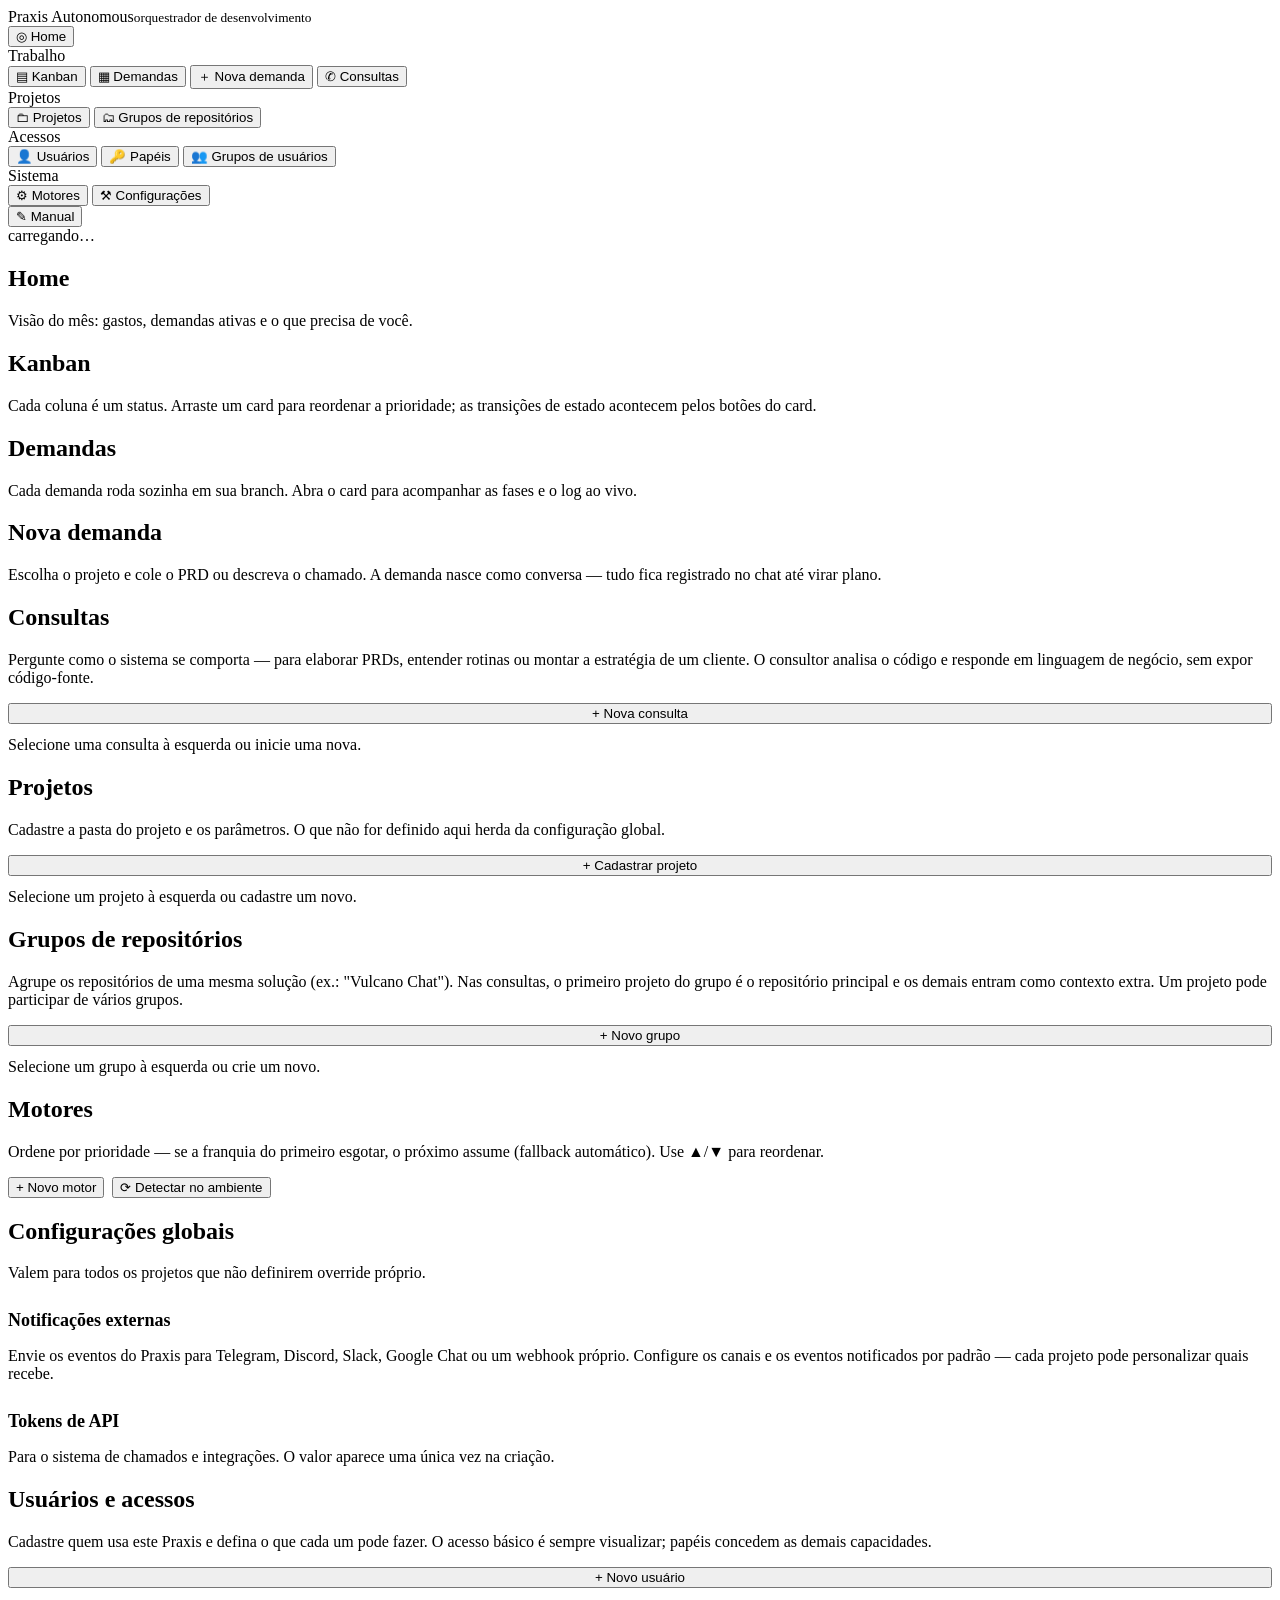
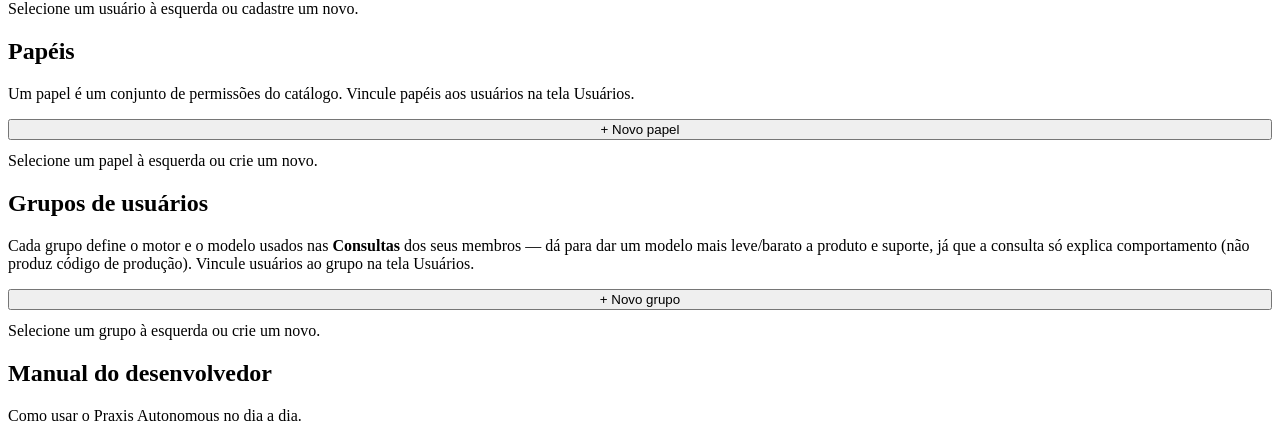
==== web/index.html @ d94afe6e "Notificações via webhooks" ====
<!DOCTYPE html>
<html lang="pt-BR">
<head>
<meta charset="UTF-8">
<meta name="viewport" content="width=device-width, initial-scale=1.0">
<title>Praxis Autonomous</title>
<link rel="stylesheet" href="/app.css">
</head>
<body>
<div class="app">

  <!-- ======================= SIDEBAR ======================= -->
  <nav class="sidebar">
    <div class="logo">Praxis <span>Autonomous</span><small>orquestrador de desenvolvimento</small></div>
    <button class="nav-item" data-view="home"><span class="ico">◎</span> Home</button>

    <!-- Grupos de menu: o app.js esconde o grupo inteiro quando nenhum item
         fica visível para as permissões do usuário. -->
    <div class="nav-group">
      <div class="nav-group-title">Trabalho</div>
      <button class="nav-item" data-view="kanban"><span class="ico">▤</span> Kanban</button>
      <button class="nav-item" data-view="demandas"><span class="ico">▦</span> Demandas</button>
      <button class="nav-item" data-view="nova" data-perm="demandas.criar"><span class="ico">＋</span> Nova demanda</button>
      <button class="nav-item" data-view="consultas" data-perm="consultas.usar"><span class="ico">✆</span> Consultas</button>
    </div>

    <div class="nav-group">
      <div class="nav-group-title">Projetos</div>
      <button class="nav-item" data-view="projetos" data-perm="projetos.gerir"><span class="ico">🗀</span> Projetos</button>
      <button class="nav-item" data-view="grupos" data-perm="projetos.gerir"><span class="ico">🗂</span> Grupos de repositórios</button>
    </div>

    <div class="nav-group">
      <div class="nav-group-title">Acessos</div>
      <button class="nav-item" data-view="usuarios" data-perm="usuarios.gerir"><span class="ico">👤</span> Usuários</button>
      <button class="nav-item" data-view="papeis" data-perm="usuarios.gerir"><span class="ico">🔑</span> Papéis</button>
      <button class="nav-item" data-view="gusuarios" data-perm="usuarios.gerir"><span class="ico">👥</span> Grupos de usuários</button>
    </div>

    <div class="nav-group">
      <div class="nav-group-title">Sistema</div>
      <button class="nav-item" data-view="motores" data-perm="config.gerir"><span class="ico">⚙</span> Motores</button>
      <button class="nav-item" data-view="config" data-perm="config.gerir"><span class="ico">⚒</span> Configurações</button>
    </div>

    <button class="nav-item nav-manual" data-view="manual"><span class="ico">✎</span> Manual</button>
    <div class="nav-user" id="nav-user" hidden></div>
    <div class="nav-foot" id="nav-foot">carregando…</div>
  </nav>

  <main class="main">
    <!-- Banner de erro/aviso global (preenchido pelo JS) -->
    <div class="banner banner-erro" id="banner-erro" hidden></div>

    <!-- ======================= HOME ======================= -->
    <section class="view" id="view-home">
      <h1 class="page">Home</h1>
      <p class="sub">Visão do mês: gastos, demandas ativas e o que precisa de você.</p>
      <div class="tiles" id="home-tiles"></div>
      <div class="two-col" style="margin-top:20px">
        <div class="panel" id="home-grafico"></div>
        <div class="panel" id="home-precisa"></div>
      </div>
      <div class="panel" id="home-projetos" style="margin-top:20px"></div>
      <div class="panel" id="home-atividade" style="margin-top:20px"></div>
    </section>

    <!-- ======================= KANBAN ======================= -->
    <section class="view" id="view-kanban">
      <h1 class="page">Kanban</h1>
      <p class="sub">Cada coluna é um status. Arraste um card para reordenar a prioridade; as transições de estado acontecem pelos botões do card.</p>
      <div class="filtros" id="filtros-kanban"></div>
      <div class="kanban" id="kanban-board"></div>
    </section>

    <!-- ======================= DEMANDAS ======================= -->
    <section class="view" id="view-demandas">
      <h1 class="page">Demandas</h1>
      <p class="sub">Cada demanda roda sozinha em sua branch. Abra o card para acompanhar as fases e o log ao vivo.</p>
      <div class="filtros" id="filtros-demandas"></div>
      <div id="lista-demandas"></div>
    </section>

    <!-- ======================= NOVA DEMANDA (chat) ======================= -->
    <section class="view" id="view-nova">
      <h1 class="page">Nova demanda</h1>
      <p class="sub">Escolha o projeto e cole o PRD ou descreva o chamado. A demanda nasce como conversa — tudo fica registrado no chat até virar plano.</p>
      <div class="panel" style="max-width:760px" id="painel-nova"></div>
    </section>

    <!-- ======================= CONSULTAS ======================= -->
    <section class="view" id="view-consultas">
      <h1 class="page">Consultas</h1>
      <p class="sub">Pergunte como o sistema se comporta — para elaborar PRDs, entender rotinas ou montar a estratégia de um cliente. O consultor analisa o código e responde em linguagem de negócio, sem expor código-fonte.</p>
      <div class="two-col">
        <div>
          <button class="btn" style="width:100%;margin-bottom:12px" id="btn-nova-consulta">+ Nova consulta</button>
          <div id="lista-consultas"></div>
        </div>
        <div class="panel" id="painel-consulta">
          <p class="sub" style="margin:0">Selecione uma consulta à esquerda ou inicie uma nova.</p>
        </div>
      </div>
    </section>

    <!-- ======================= PROJETOS ======================= -->
    <section class="view" id="view-projetos">
      <h1 class="page">Projetos</h1>
      <p class="sub">Cadastre a pasta do projeto e os parâmetros. O que não for definido aqui herda da configuração global.</p>
      <div class="two-col">
        <div>
          <button class="btn" style="width:100%;margin-bottom:12px" id="btn-novo-projeto">+ Cadastrar projeto</button>
          <div id="lista-projetos"></div>
        </div>
        <div class="panel" id="painel-projeto">
          <p class="sub" style="margin:0">Selecione um projeto à esquerda ou cadastre um novo.</p>
        </div>
      </div>
    </section>

    <!-- ======================= GRUPOS DE REPOSITÓRIOS ======================= -->
    <section class="view" id="view-grupos">
      <h1 class="page">Grupos de repositórios</h1>
      <p class="sub">Agrupe os repositórios de uma mesma solução (ex.: "Vulcano Chat"). Nas consultas, o primeiro projeto do grupo é o repositório principal e os demais entram como contexto extra. Um projeto pode participar de vários grupos.</p>
      <div class="two-col">
        <div>
          <button class="btn" style="width:100%;margin-bottom:12px" id="btn-novo-grupo">+ Novo grupo</button>
          <div id="lista-grupos"></div>
        </div>
        <div class="panel" id="painel-grupo">
          <p class="sub" style="margin:0">Selecione um grupo à esquerda ou crie um novo.</p>
        </div>
      </div>
    </section>

    <!-- ======================= MOTORES ======================= -->
    <section class="view" id="view-motores">
      <h1 class="page">Motores</h1>
      <p class="sub">Ordene por prioridade — se a franquia do primeiro esgotar, o próximo assume (fallback automático). Use ▲/▼ para reordenar.</p>
      <div style="max-width:820px">
        <div style="display:flex;gap:8px;margin-bottom:12px;flex-wrap:wrap">
          <button class="btn" id="btn-novo-motor">+ Novo motor</button>
          <button class="btn ghost" id="btn-detectar-motores">⟳ Detectar no ambiente</button>
        </div>
        <div class="panel" id="painel-deteccao" style="margin-bottom:14px" hidden></div>
        <div id="lista-motores"></div>
        <div class="panel" id="painel-motor" style="margin-top:18px" hidden></div>
      </div>
    </section>

    <!-- ======================= CONFIG ======================= -->
    <section class="view" id="view-config">
      <h1 class="page">Configurações globais</h1>
      <p class="sub">Valem para todos os projetos que não definirem override próprio.</p>
      <div class="panel" style="max-width:680px" id="painel-config"></div>
      <h2 class="page" style="font-size:18px;margin-top:28px">Notificações externas</h2>
      <p class="sub">Envie os eventos do Praxis para Telegram, Discord, Slack, Google Chat ou um webhook próprio. Configure os canais e os eventos notificados por padrão — cada projeto pode personalizar quais recebe.</p>
      <div class="panel" style="max-width:680px" id="painel-notificacoes"></div>
      <h2 class="page" style="font-size:18px;margin-top:28px">Tokens de API</h2>
      <p class="sub">Para o sistema de chamados e integrações. O valor aparece uma única vez na criação.</p>
      <div class="panel" style="max-width:680px" id="painel-tokens"></div>
    </section>

    <!-- ======================= USUÁRIOS ======================= -->
    <section class="view" id="view-usuarios">
      <h1 class="page">Usuários e acessos</h1>
      <p class="sub">Cadastre quem usa este Praxis e defina o que cada um pode fazer. O acesso básico é sempre visualizar; papéis concedem as demais capacidades.</p>
      <div class="two-col">
        <div>
          <button class="btn" style="width:100%;margin-bottom:12px" id="btn-novo-usuario">+ Novo usuário</button>
          <div id="lista-usuarios"></div>
        </div>
        <div class="panel" id="painel-usuario">
          <p class="sub" style="margin:0">Selecione um usuário à esquerda ou cadastre um novo.</p>
        </div>
      </div>
    </section>

    <!-- ======================= PAPÉIS ======================= -->
    <section class="view" id="view-papeis">
      <h1 class="page">Papéis</h1>
      <p class="sub">Um papel é um conjunto de permissões do catálogo. Vincule papéis aos usuários na tela Usuários.</p>
      <div class="two-col">
        <div>
          <button class="btn" style="width:100%;margin-bottom:12px" id="btn-novo-papel">+ Novo papel</button>
          <div id="lista-papeis"></div>
        </div>
        <div class="panel" id="painel-papel">
          <p class="sub" style="margin:0">Selecione um papel à esquerda ou crie um novo.</p>
        </div>
      </div>
    </section>

    <!-- ======================= GRUPOS DE USUÁRIOS ======================= -->
    <section class="view" id="view-gusuarios">
      <h1 class="page">Grupos de usuários</h1>
      <p class="sub">Cada grupo define o motor e o modelo usados nas <b>Consultas</b> dos seus membros — dá para dar um modelo mais leve/barato a produto e suporte, já que a consulta só explica comportamento (não produz código de produção). Vincule usuários ao grupo na tela Usuários.</p>
      <div class="two-col">
        <div>
          <button class="btn" style="width:100%;margin-bottom:12px" id="btn-novo-gusuario">+ Novo grupo</button>
          <div id="lista-gusuarios"></div>
        </div>
        <div class="panel" id="painel-gusuario">
          <p class="sub" style="margin:0">Selecione um grupo à esquerda ou crie um novo.</p>
        </div>
      </div>
    </section>

    <!-- ======================= MANUAL ======================= -->
    <section class="view" id="view-manual">
      <h1 class="page">Manual do desenvolvedor</h1>
      <p class="sub">Como usar o Praxis Autonomous no dia a dia.</p>
      <div class="manual-wrap">
        <nav class="manual-nav" id="manual-nav"></nav>
        <div class="manual" id="manual-corpo"></div>
      </div>
    </section>
  </main>
</div>

<!-- ======================= PORTÃO DE AUTENTICAÇÃO ======================= -->
<!-- Overlay que cobre a app enquanto não há sessão. Preenchido pelo app.js
     (login ou criação do primeiro admin). -->
<div class="auth-overlay" id="auth-overlay" hidden>
  <div class="auth-card" id="auth-card"></div>
</div>

<script type="module" src="/js/app.js"></script>
</body>
</html>
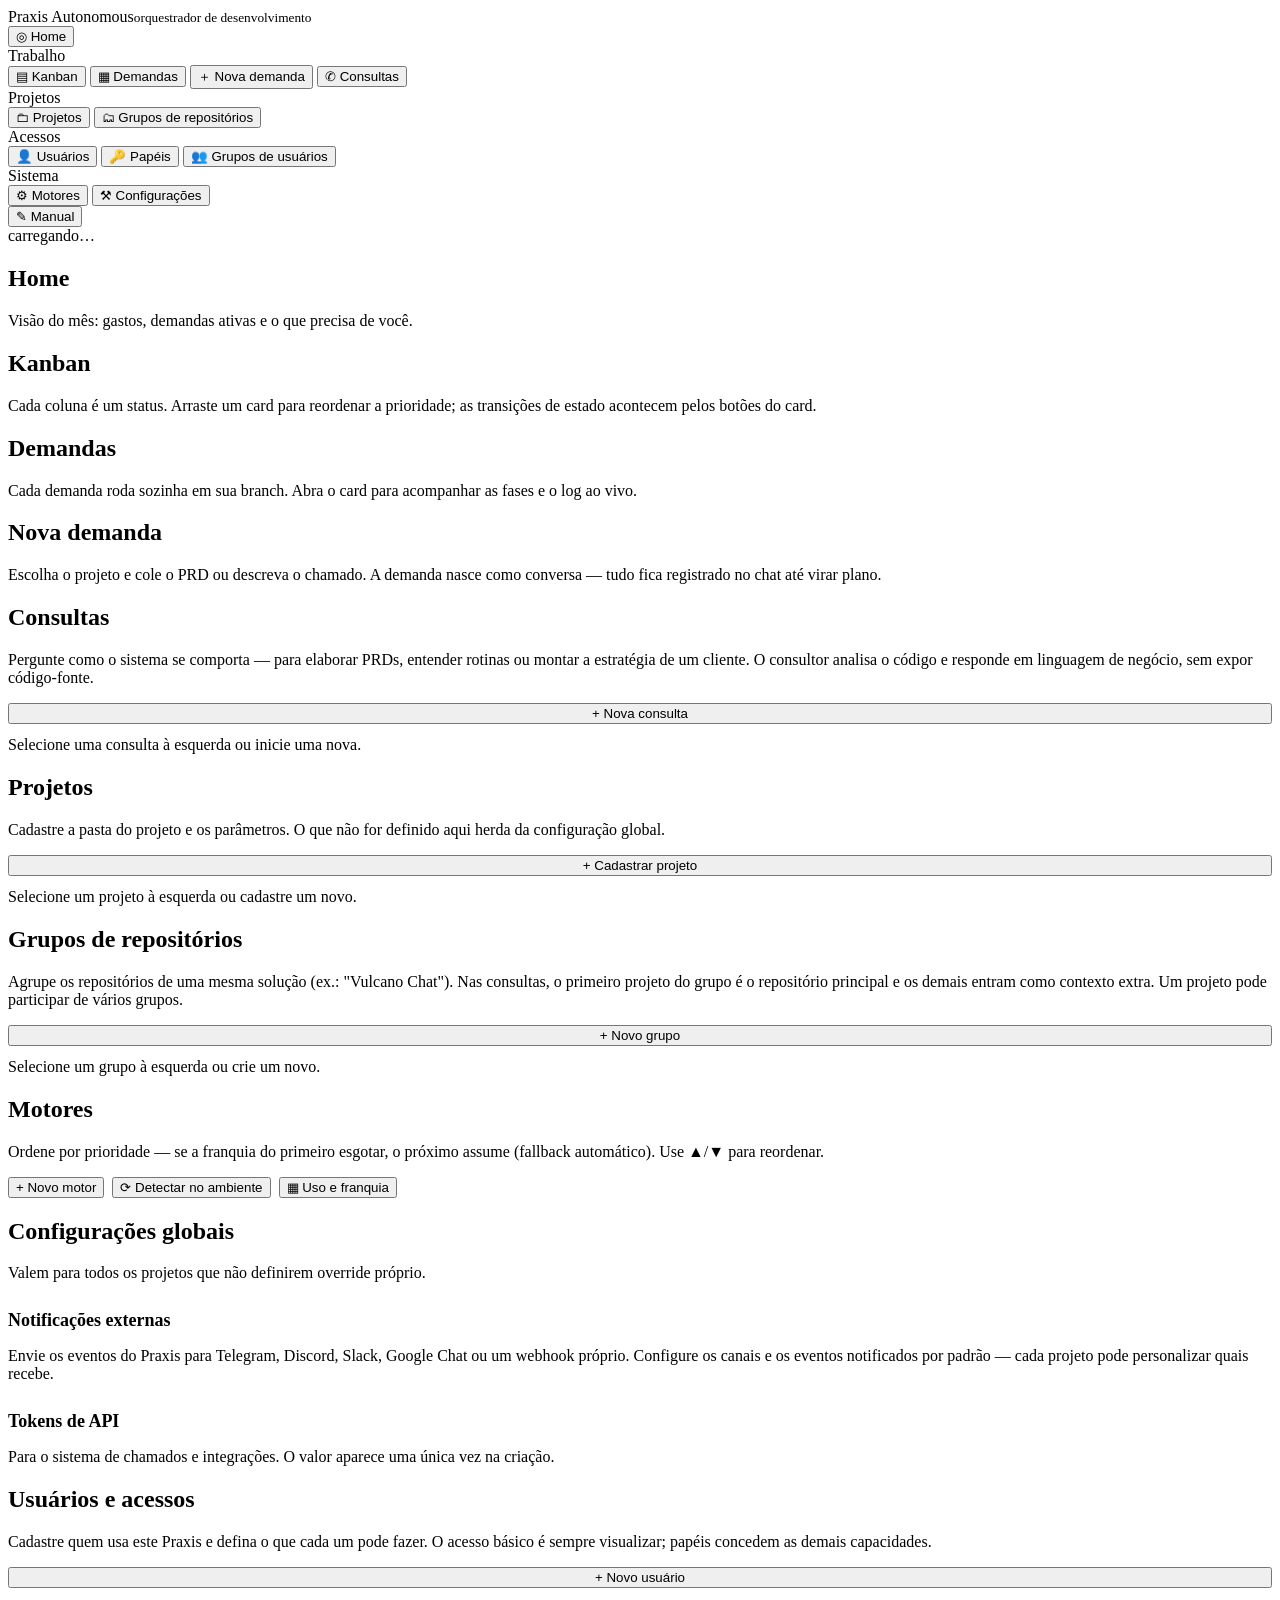
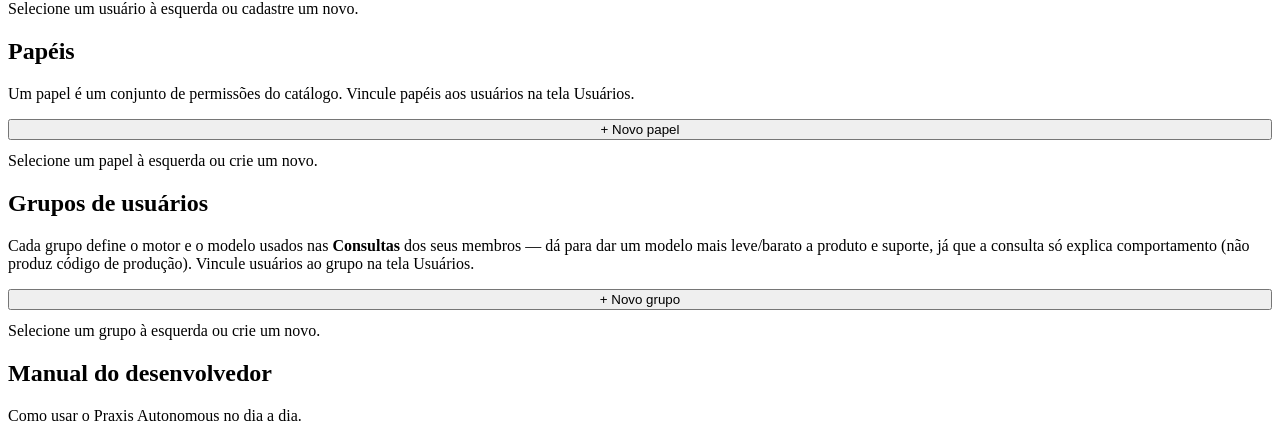
==== commit b4321b4b: "login no perfil" ====
--- a/web/index.html
+++ b/web/index.html
@@ -141,7 +141,9 @@
         <div style="display:flex;gap:8px;margin-bottom:12px;flex-wrap:wrap">
           <button class="btn" id="btn-novo-motor">+ Novo motor</button>
           <button class="btn ghost" id="btn-detectar-motores">⟳ Detectar no ambiente</button>
-        </div>
+          <button class="btn ghost" id="btn-uso-motores">▦ Uso e franquia</button>
+        </div>
+        <div class="panel" id="painel-uso" style="margin-bottom:14px" hidden></div>
         <div class="panel" id="painel-deteccao" style="margin-bottom:14px" hidden></div>
         <div id="lista-motores"></div>
         <div class="panel" id="painel-motor" style="margin-top:18px" hidden></div>
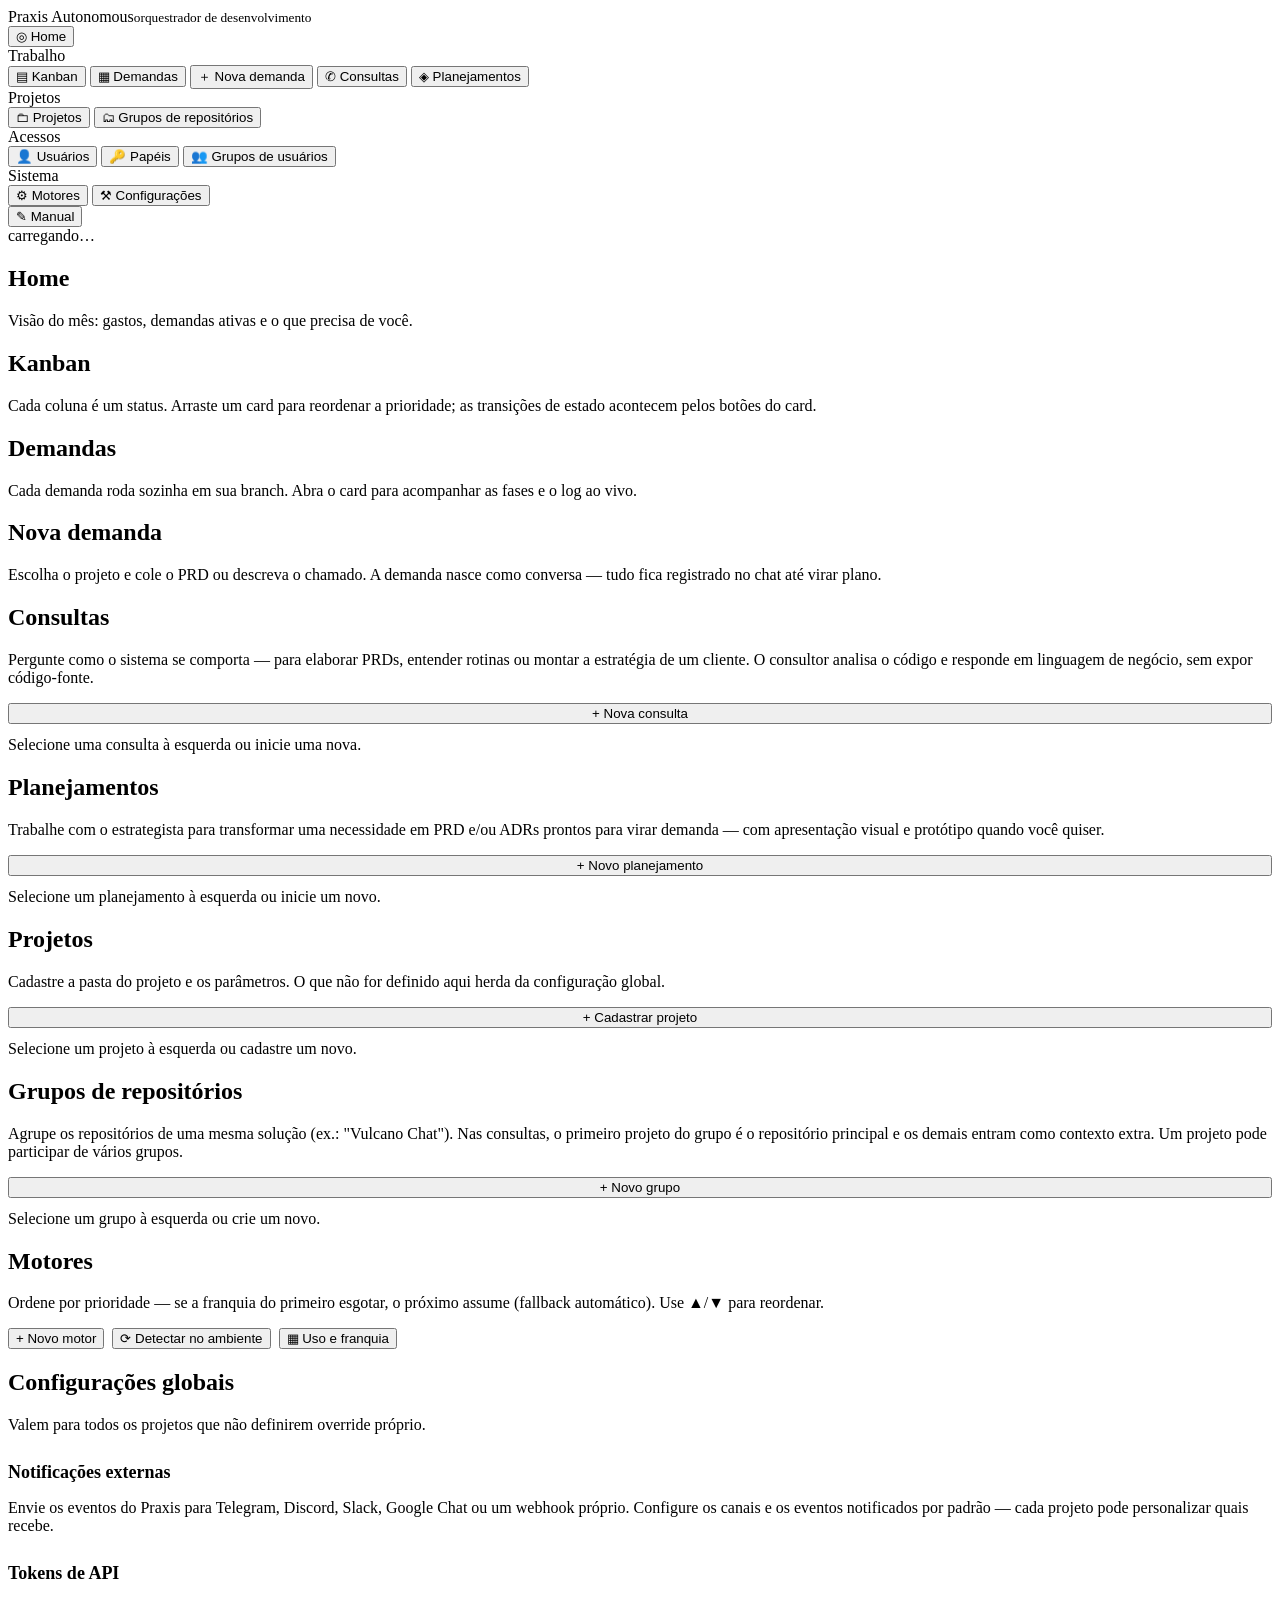
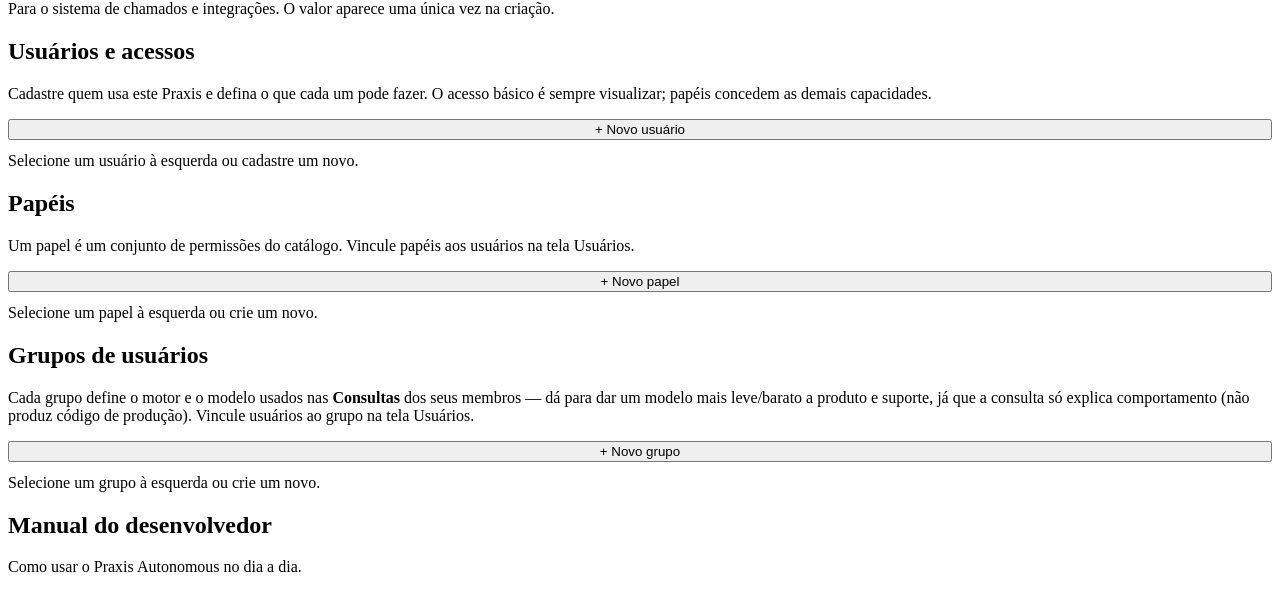
==== commit 23766395: "WIP PLanejador" ====
--- a/web/index.html
+++ b/web/index.html
@@ -22,6 +22,7 @@
       <button class="nav-item" data-view="demandas"><span class="ico">▦</span> Demandas</button>
       <button class="nav-item" data-view="nova" data-perm="demandas.criar"><span class="ico">＋</span> Nova demanda</button>
       <button class="nav-item" data-view="consultas" data-perm="consultas.usar"><span class="ico">✆</span> Consultas</button>
+      <button class="nav-item" data-view="planejamentos" data-perm="planejamentos.usar"><span class="ico">◈</span> Planejamentos</button>
     </div>
 
     <div class="nav-group">
@@ -99,6 +100,21 @@
         </div>
         <div class="panel" id="painel-consulta">
           <p class="sub" style="margin:0">Selecione uma consulta à esquerda ou inicie uma nova.</p>
+        </div>
+      </div>
+    </section>
+
+    <!-- ======================= PLANEJAMENTOS ======================= -->
+    <section class="view" id="view-planejamentos">
+      <h1 class="page">Planejamentos</h1>
+      <p class="sub">Trabalhe com o estrategista para transformar uma necessidade em PRD e/ou ADRs prontos para virar demanda — com apresentação visual e protótipo quando você quiser.</p>
+      <div class="two-col">
+        <div>
+          <button class="btn" style="width:100%;margin-bottom:12px" id="btn-novo-planejamento">+ Novo planejamento</button>
+          <div id="lista-planejamentos"></div>
+        </div>
+        <div class="panel" id="painel-planejamento">
+          <p class="sub" style="margin:0">Selecione um planejamento à esquerda ou inicie um novo.</p>
         </div>
       </div>
     </section>
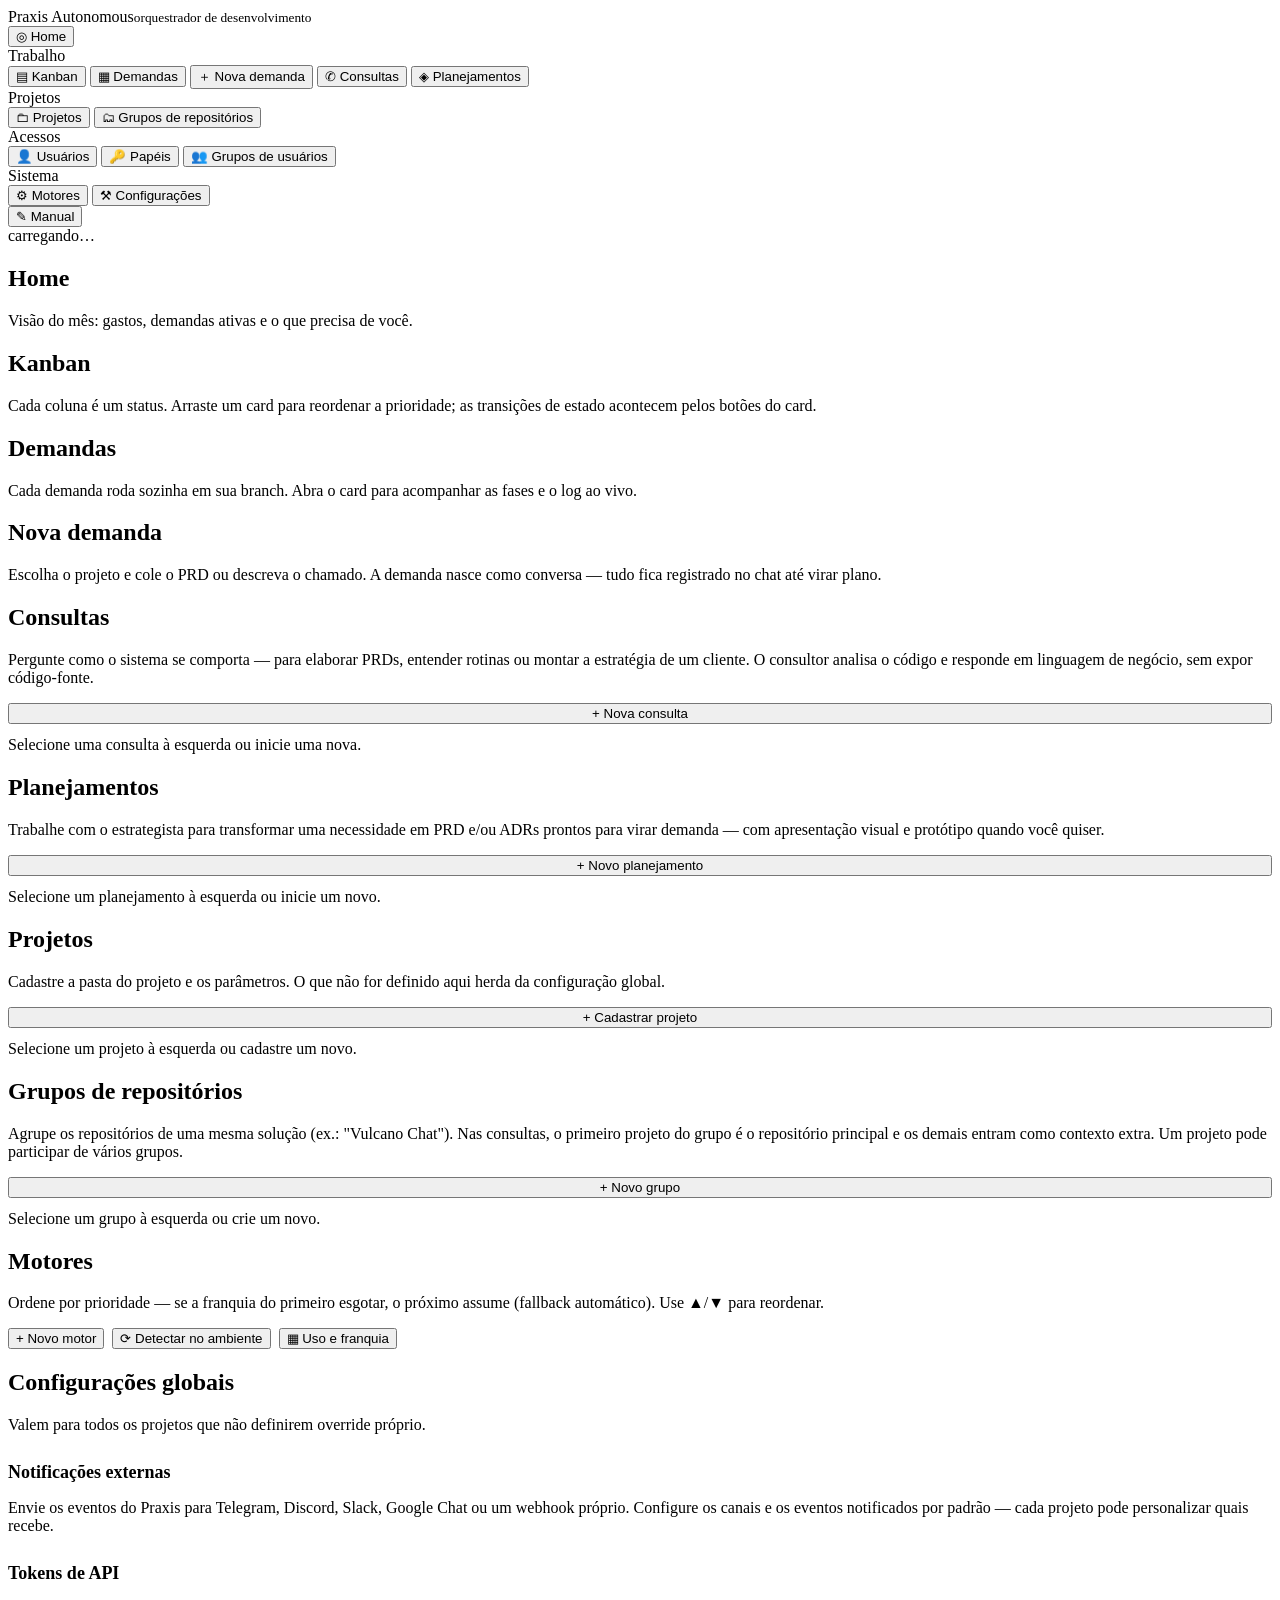
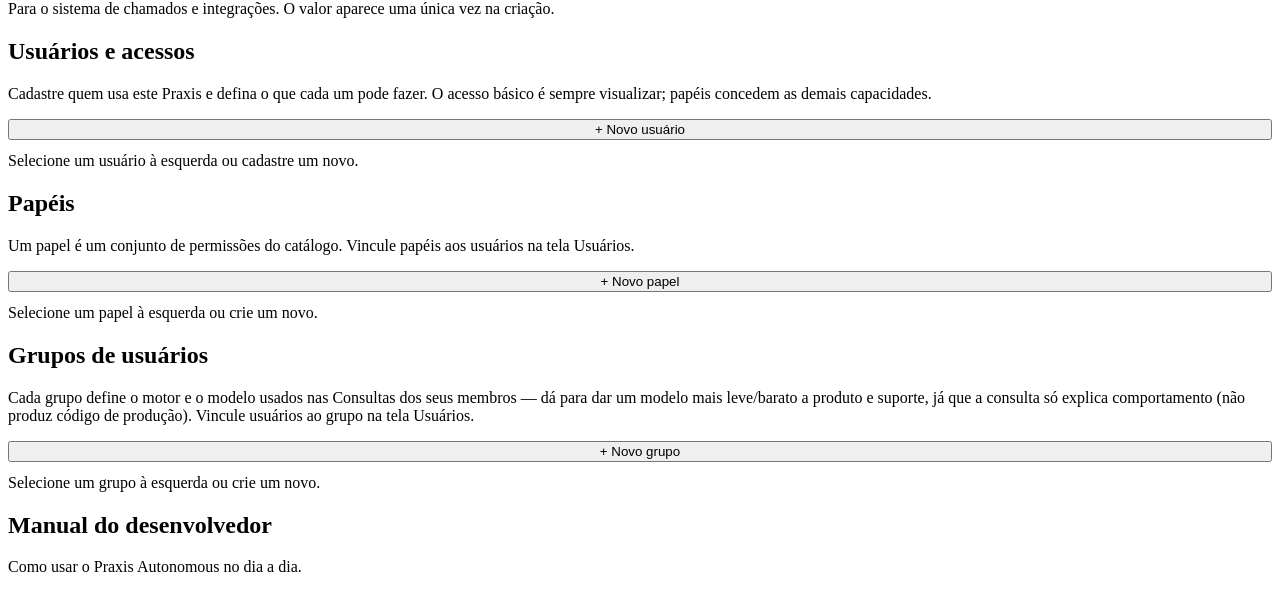
==== commit 5d067b99: "i18n suport" ====
--- a/web/index.html
+++ b/web/index.html
@@ -10,43 +10,45 @@
 <div class="app">
 
   <!-- ======================= SIDEBAR ======================= -->
+  <!-- Textos com data-i18n são traduzidos no boot (i18n.aplicarTraducoes); o
+       conteúdo pt-BR abaixo é o fallback até o catálogo carregar. -->
   <nav class="sidebar">
-    <div class="logo">Praxis <span>Autonomous</span><small>orquestrador de desenvolvimento</small></div>
-    <button class="nav-item" data-view="home"><span class="ico">◎</span> Home</button>
+    <div class="logo">Praxis <span>Autonomous</span><small data-i18n="app.tagline">orquestrador de desenvolvimento</small></div>
+    <button class="nav-item" data-view="home"><span class="ico">◎</span> <span data-i18n="nav.home">Home</span></button>
 
     <!-- Grupos de menu: o app.js esconde o grupo inteiro quando nenhum item
          fica visível para as permissões do usuário. -->
     <div class="nav-group">
-      <div class="nav-group-title">Trabalho</div>
-      <button class="nav-item" data-view="kanban"><span class="ico">▤</span> Kanban</button>
-      <button class="nav-item" data-view="demandas"><span class="ico">▦</span> Demandas</button>
-      <button class="nav-item" data-view="nova" data-perm="demandas.criar"><span class="ico">＋</span> Nova demanda</button>
-      <button class="nav-item" data-view="consultas" data-perm="consultas.usar"><span class="ico">✆</span> Consultas</button>
-      <button class="nav-item" data-view="planejamentos" data-perm="planejamentos.usar"><span class="ico">◈</span> Planejamentos</button>
-    </div>
-
-    <div class="nav-group">
-      <div class="nav-group-title">Projetos</div>
-      <button class="nav-item" data-view="projetos" data-perm="projetos.gerir"><span class="ico">🗀</span> Projetos</button>
-      <button class="nav-item" data-view="grupos" data-perm="projetos.gerir"><span class="ico">🗂</span> Grupos de repositórios</button>
-    </div>
-
-    <div class="nav-group">
-      <div class="nav-group-title">Acessos</div>
-      <button class="nav-item" data-view="usuarios" data-perm="usuarios.gerir"><span class="ico">👤</span> Usuários</button>
-      <button class="nav-item" data-view="papeis" data-perm="usuarios.gerir"><span class="ico">🔑</span> Papéis</button>
-      <button class="nav-item" data-view="gusuarios" data-perm="usuarios.gerir"><span class="ico">👥</span> Grupos de usuários</button>
-    </div>
-
-    <div class="nav-group">
-      <div class="nav-group-title">Sistema</div>
-      <button class="nav-item" data-view="motores" data-perm="config.gerir"><span class="ico">⚙</span> Motores</button>
-      <button class="nav-item" data-view="config" data-perm="config.gerir"><span class="ico">⚒</span> Configurações</button>
-    </div>
-
-    <button class="nav-item nav-manual" data-view="manual"><span class="ico">✎</span> Manual</button>
+      <div class="nav-group-title" data-i18n="nav.grupo_trabalho">Trabalho</div>
+      <button class="nav-item" data-view="kanban"><span class="ico">▤</span> <span data-i18n="nav.kanban">Kanban</span></button>
+      <button class="nav-item" data-view="demandas"><span class="ico">▦</span> <span data-i18n="nav.demandas">Demandas</span></button>
+      <button class="nav-item" data-view="nova" data-perm="demandas.criar"><span class="ico">＋</span> <span data-i18n="nav.nova">Nova demanda</span></button>
+      <button class="nav-item" data-view="consultas" data-perm="consultas.usar"><span class="ico">✆</span> <span data-i18n="nav.consultas">Consultas</span></button>
+      <button class="nav-item" data-view="planejamentos" data-perm="planejamentos.usar"><span class="ico">◈</span> <span data-i18n="nav.planejamentos">Planejamentos</span></button>
+    </div>
+
+    <div class="nav-group">
+      <div class="nav-group-title" data-i18n="nav.grupo_projetos">Projetos</div>
+      <button class="nav-item" data-view="projetos" data-perm="projetos.gerir"><span class="ico">🗀</span> <span data-i18n="nav.projetos">Projetos</span></button>
+      <button class="nav-item" data-view="grupos" data-perm="projetos.gerir"><span class="ico">🗂</span> <span data-i18n="nav.grupos">Grupos de repositórios</span></button>
+    </div>
+
+    <div class="nav-group">
+      <div class="nav-group-title" data-i18n="nav.grupo_acessos">Acessos</div>
+      <button class="nav-item" data-view="usuarios" data-perm="usuarios.gerir"><span class="ico">👤</span> <span data-i18n="nav.usuarios">Usuários</span></button>
+      <button class="nav-item" data-view="papeis" data-perm="usuarios.gerir"><span class="ico">🔑</span> <span data-i18n="nav.papeis">Papéis</span></button>
+      <button class="nav-item" data-view="gusuarios" data-perm="usuarios.gerir"><span class="ico">👥</span> <span data-i18n="nav.gusuarios">Grupos de usuários</span></button>
+    </div>
+
+    <div class="nav-group">
+      <div class="nav-group-title" data-i18n="nav.grupo_sistema">Sistema</div>
+      <button class="nav-item" data-view="motores" data-perm="config.gerir"><span class="ico">⚙</span> <span data-i18n="nav.motores">Motores</span></button>
+      <button class="nav-item" data-view="config" data-perm="config.gerir"><span class="ico">⚒</span> <span data-i18n="nav.config">Configurações</span></button>
+    </div>
+
+    <button class="nav-item nav-manual" data-view="manual"><span class="ico">✎</span> <span data-i18n="nav.manual">Manual</span></button>
     <div class="nav-user" id="nav-user" hidden></div>
-    <div class="nav-foot" id="nav-foot">carregando…</div>
+    <div class="nav-foot" id="nav-foot" data-i18n="app.carregando">carregando…</div>
   </nav>
 
   <main class="main">
@@ -55,8 +57,8 @@
 
     <!-- ======================= HOME ======================= -->
     <section class="view" id="view-home">
-      <h1 class="page">Home</h1>
-      <p class="sub">Visão do mês: gastos, demandas ativas e o que precisa de você.</p>
+      <h1 class="page" data-i18n="view.home.titulo">Home</h1>
+      <p class="sub" data-i18n="view.home.sub">Visão do mês: gastos, demandas ativas e o que precisa de você.</p>
       <div class="tiles" id="home-tiles"></div>
       <div class="two-col" style="margin-top:20px">
         <div class="panel" id="home-grafico"></div>
@@ -68,96 +70,96 @@
 
     <!-- ======================= KANBAN ======================= -->
     <section class="view" id="view-kanban">
-      <h1 class="page">Kanban</h1>
-      <p class="sub">Cada coluna é um status. Arraste um card para reordenar a prioridade; as transições de estado acontecem pelos botões do card.</p>
+      <h1 class="page" data-i18n="view.kanban.titulo">Kanban</h1>
+      <p class="sub" data-i18n="view.kanban.sub">Cada coluna é um status. Arraste um card para reordenar a prioridade; as transições de estado acontecem pelos botões do card.</p>
       <div class="filtros" id="filtros-kanban"></div>
       <div class="kanban" id="kanban-board"></div>
     </section>
 
     <!-- ======================= DEMANDAS ======================= -->
     <section class="view" id="view-demandas">
-      <h1 class="page">Demandas</h1>
-      <p class="sub">Cada demanda roda sozinha em sua branch. Abra o card para acompanhar as fases e o log ao vivo.</p>
+      <h1 class="page" data-i18n="view.demandas.titulo">Demandas</h1>
+      <p class="sub" data-i18n="view.demandas.sub">Cada demanda roda sozinha em sua branch. Abra o card para acompanhar as fases e o log ao vivo.</p>
       <div class="filtros" id="filtros-demandas"></div>
       <div id="lista-demandas"></div>
     </section>
 
     <!-- ======================= NOVA DEMANDA (chat) ======================= -->
     <section class="view" id="view-nova">
-      <h1 class="page">Nova demanda</h1>
-      <p class="sub">Escolha o projeto e cole o PRD ou descreva o chamado. A demanda nasce como conversa — tudo fica registrado no chat até virar plano.</p>
+      <h1 class="page" data-i18n="view.nova.titulo">Nova demanda</h1>
+      <p class="sub" data-i18n="view.nova.sub">Escolha o projeto e cole o PRD ou descreva o chamado. A demanda nasce como conversa — tudo fica registrado no chat até virar plano.</p>
       <div class="panel" style="max-width:760px" id="painel-nova"></div>
     </section>
 
     <!-- ======================= CONSULTAS ======================= -->
     <section class="view" id="view-consultas">
-      <h1 class="page">Consultas</h1>
-      <p class="sub">Pergunte como o sistema se comporta — para elaborar PRDs, entender rotinas ou montar a estratégia de um cliente. O consultor analisa o código e responde em linguagem de negócio, sem expor código-fonte.</p>
-      <div class="two-col">
-        <div>
-          <button class="btn" style="width:100%;margin-bottom:12px" id="btn-nova-consulta">+ Nova consulta</button>
+      <h1 class="page" data-i18n="view.consultas.titulo">Consultas</h1>
+      <p class="sub" data-i18n="view.consultas.sub">Pergunte como o sistema se comporta — para elaborar PRDs, entender rotinas ou montar a estratégia de um cliente. O consultor analisa o código e responde em linguagem de negócio, sem expor código-fonte.</p>
+      <div class="two-col">
+        <div>
+          <button class="btn" style="width:100%;margin-bottom:12px" id="btn-nova-consulta" data-i18n="view.consultas.nova">+ Nova consulta</button>
           <div id="lista-consultas"></div>
         </div>
         <div class="panel" id="painel-consulta">
-          <p class="sub" style="margin:0">Selecione uma consulta à esquerda ou inicie uma nova.</p>
+          <p class="sub" style="margin:0" data-i18n="view.consultas.selecione">Selecione uma consulta à esquerda ou inicie uma nova.</p>
         </div>
       </div>
     </section>
 
     <!-- ======================= PLANEJAMENTOS ======================= -->
     <section class="view" id="view-planejamentos">
-      <h1 class="page">Planejamentos</h1>
-      <p class="sub">Trabalhe com o estrategista para transformar uma necessidade em PRD e/ou ADRs prontos para virar demanda — com apresentação visual e protótipo quando você quiser.</p>
-      <div class="two-col">
-        <div>
-          <button class="btn" style="width:100%;margin-bottom:12px" id="btn-novo-planejamento">+ Novo planejamento</button>
+      <h1 class="page" data-i18n="view.planejamentos.titulo">Planejamentos</h1>
+      <p class="sub" data-i18n="view.planejamentos.sub">Trabalhe com o estrategista para transformar uma necessidade em PRD e/ou ADRs prontos para virar demanda — com apresentação visual e protótipo quando você quiser.</p>
+      <div class="two-col">
+        <div>
+          <button class="btn" style="width:100%;margin-bottom:12px" id="btn-novo-planejamento" data-i18n="view.planejamentos.novo">+ Novo planejamento</button>
           <div id="lista-planejamentos"></div>
         </div>
         <div class="panel" id="painel-planejamento">
-          <p class="sub" style="margin:0">Selecione um planejamento à esquerda ou inicie um novo.</p>
+          <p class="sub" style="margin:0" data-i18n="view.planejamentos.selecione">Selecione um planejamento à esquerda ou inicie um novo.</p>
         </div>
       </div>
     </section>
 
     <!-- ======================= PROJETOS ======================= -->
     <section class="view" id="view-projetos">
-      <h1 class="page">Projetos</h1>
-      <p class="sub">Cadastre a pasta do projeto e os parâmetros. O que não for definido aqui herda da configuração global.</p>
-      <div class="two-col">
-        <div>
-          <button class="btn" style="width:100%;margin-bottom:12px" id="btn-novo-projeto">+ Cadastrar projeto</button>
+      <h1 class="page" data-i18n="view.projetos.titulo">Projetos</h1>
+      <p class="sub" data-i18n="view.projetos.sub">Cadastre a pasta do projeto e os parâmetros. O que não for definido aqui herda da configuração global.</p>
+      <div class="two-col">
+        <div>
+          <button class="btn" style="width:100%;margin-bottom:12px" id="btn-novo-projeto" data-i18n="view.projetos.novo">+ Cadastrar projeto</button>
           <div id="lista-projetos"></div>
         </div>
         <div class="panel" id="painel-projeto">
-          <p class="sub" style="margin:0">Selecione um projeto à esquerda ou cadastre um novo.</p>
+          <p class="sub" style="margin:0" data-i18n="view.projetos.selecione">Selecione um projeto à esquerda ou cadastre um novo.</p>
         </div>
       </div>
     </section>
 
     <!-- ======================= GRUPOS DE REPOSITÓRIOS ======================= -->
     <section class="view" id="view-grupos">
-      <h1 class="page">Grupos de repositórios</h1>
-      <p class="sub">Agrupe os repositórios de uma mesma solução (ex.: "Vulcano Chat"). Nas consultas, o primeiro projeto do grupo é o repositório principal e os demais entram como contexto extra. Um projeto pode participar de vários grupos.</p>
-      <div class="two-col">
-        <div>
-          <button class="btn" style="width:100%;margin-bottom:12px" id="btn-novo-grupo">+ Novo grupo</button>
+      <h1 class="page" data-i18n="view.grupos.titulo">Grupos de repositórios</h1>
+      <p class="sub" data-i18n="view.grupos.sub">Agrupe os repositórios de uma mesma solução (ex.: "Vulcano Chat"). Nas consultas, o primeiro projeto do grupo é o repositório principal e os demais entram como contexto extra. Um projeto pode participar de vários grupos.</p>
+      <div class="two-col">
+        <div>
+          <button class="btn" style="width:100%;margin-bottom:12px" id="btn-novo-grupo" data-i18n="view.grupos.novo">+ Novo grupo</button>
           <div id="lista-grupos"></div>
         </div>
         <div class="panel" id="painel-grupo">
-          <p class="sub" style="margin:0">Selecione um grupo à esquerda ou crie um novo.</p>
+          <p class="sub" style="margin:0" data-i18n="view.grupos.selecione">Selecione um grupo à esquerda ou crie um novo.</p>
         </div>
       </div>
     </section>
 
     <!-- ======================= MOTORES ======================= -->
     <section class="view" id="view-motores">
-      <h1 class="page">Motores</h1>
-      <p class="sub">Ordene por prioridade — se a franquia do primeiro esgotar, o próximo assume (fallback automático). Use ▲/▼ para reordenar.</p>
+      <h1 class="page" data-i18n="view.motores.titulo">Motores</h1>
+      <p class="sub" data-i18n="view.motores.sub">Ordene por prioridade — se a franquia do primeiro esgotar, o próximo assume (fallback automático). Use ▲/▼ para reordenar.</p>
       <div style="max-width:820px">
         <div style="display:flex;gap:8px;margin-bottom:12px;flex-wrap:wrap">
-          <button class="btn" id="btn-novo-motor">+ Novo motor</button>
-          <button class="btn ghost" id="btn-detectar-motores">⟳ Detectar no ambiente</button>
-          <button class="btn ghost" id="btn-uso-motores">▦ Uso e franquia</button>
+          <button class="btn" id="btn-novo-motor" data-i18n="view.motores.novo">+ Novo motor</button>
+          <button class="btn ghost" id="btn-detectar-motores" data-i18n="view.motores.detectar">⟳ Detectar no ambiente</button>
+          <button class="btn ghost" id="btn-uso-motores" data-i18n="view.motores.uso">▦ Uso e franquia</button>
         </div>
         <div class="panel" id="painel-uso" style="margin-bottom:14px" hidden></div>
         <div class="panel" id="painel-deteccao" style="margin-bottom:14px" hidden></div>
@@ -168,66 +170,66 @@
 
     <!-- ======================= CONFIG ======================= -->
     <section class="view" id="view-config">
-      <h1 class="page">Configurações globais</h1>
-      <p class="sub">Valem para todos os projetos que não definirem override próprio.</p>
+      <h1 class="page" data-i18n="view.config.titulo">Configurações globais</h1>
+      <p class="sub" data-i18n="view.config.sub">Valem para todos os projetos que não definirem override próprio.</p>
       <div class="panel" style="max-width:680px" id="painel-config"></div>
-      <h2 class="page" style="font-size:18px;margin-top:28px">Notificações externas</h2>
-      <p class="sub">Envie os eventos do Praxis para Telegram, Discord, Slack, Google Chat ou um webhook próprio. Configure os canais e os eventos notificados por padrão — cada projeto pode personalizar quais recebe.</p>
+      <h2 class="page" style="font-size:18px;margin-top:28px" data-i18n="view.config.notificacoes">Notificações externas</h2>
+      <p class="sub" data-i18n="view.config.notificacoes_sub">Envie os eventos do Praxis para Telegram, Discord, Slack, Google Chat ou um webhook próprio. Configure os canais e os eventos notificados por padrão — cada projeto pode personalizar quais recebe.</p>
       <div class="panel" style="max-width:680px" id="painel-notificacoes"></div>
-      <h2 class="page" style="font-size:18px;margin-top:28px">Tokens de API</h2>
-      <p class="sub">Para o sistema de chamados e integrações. O valor aparece uma única vez na criação.</p>
+      <h2 class="page" style="font-size:18px;margin-top:28px" data-i18n="view.config.tokens">Tokens de API</h2>
+      <p class="sub" data-i18n="view.config.tokens_sub">Para o sistema de chamados e integrações. O valor aparece uma única vez na criação.</p>
       <div class="panel" style="max-width:680px" id="painel-tokens"></div>
     </section>
 
     <!-- ======================= USUÁRIOS ======================= -->
     <section class="view" id="view-usuarios">
-      <h1 class="page">Usuários e acessos</h1>
-      <p class="sub">Cadastre quem usa este Praxis e defina o que cada um pode fazer. O acesso básico é sempre visualizar; papéis concedem as demais capacidades.</p>
-      <div class="two-col">
-        <div>
-          <button class="btn" style="width:100%;margin-bottom:12px" id="btn-novo-usuario">+ Novo usuário</button>
+      <h1 class="page" data-i18n="view.usuarios.titulo">Usuários e acessos</h1>
+      <p class="sub" data-i18n="view.usuarios.sub">Cadastre quem usa este Praxis e defina o que cada um pode fazer. O acesso básico é sempre visualizar; papéis concedem as demais capacidades.</p>
+      <div class="two-col">
+        <div>
+          <button class="btn" style="width:100%;margin-bottom:12px" id="btn-novo-usuario" data-i18n="view.usuarios.novo">+ Novo usuário</button>
           <div id="lista-usuarios"></div>
         </div>
         <div class="panel" id="painel-usuario">
-          <p class="sub" style="margin:0">Selecione um usuário à esquerda ou cadastre um novo.</p>
+          <p class="sub" style="margin:0" data-i18n="view.usuarios.selecione">Selecione um usuário à esquerda ou cadastre um novo.</p>
         </div>
       </div>
     </section>
 
     <!-- ======================= PAPÉIS ======================= -->
     <section class="view" id="view-papeis">
-      <h1 class="page">Papéis</h1>
-      <p class="sub">Um papel é um conjunto de permissões do catálogo. Vincule papéis aos usuários na tela Usuários.</p>
-      <div class="two-col">
-        <div>
-          <button class="btn" style="width:100%;margin-bottom:12px" id="btn-novo-papel">+ Novo papel</button>
+      <h1 class="page" data-i18n="view.papeis.titulo">Papéis</h1>
+      <p class="sub" data-i18n="view.papeis.sub">Um papel é um conjunto de permissões do catálogo. Vincule papéis aos usuários na tela Usuários.</p>
+      <div class="two-col">
+        <div>
+          <button class="btn" style="width:100%;margin-bottom:12px" id="btn-novo-papel" data-i18n="view.papeis.novo">+ Novo papel</button>
           <div id="lista-papeis"></div>
         </div>
         <div class="panel" id="painel-papel">
-          <p class="sub" style="margin:0">Selecione um papel à esquerda ou crie um novo.</p>
+          <p class="sub" style="margin:0" data-i18n="view.papeis.selecione">Selecione um papel à esquerda ou crie um novo.</p>
         </div>
       </div>
     </section>
 
     <!-- ======================= GRUPOS DE USUÁRIOS ======================= -->
     <section class="view" id="view-gusuarios">
-      <h1 class="page">Grupos de usuários</h1>
-      <p class="sub">Cada grupo define o motor e o modelo usados nas <b>Consultas</b> dos seus membros — dá para dar um modelo mais leve/barato a produto e suporte, já que a consulta só explica comportamento (não produz código de produção). Vincule usuários ao grupo na tela Usuários.</p>
-      <div class="two-col">
-        <div>
-          <button class="btn" style="width:100%;margin-bottom:12px" id="btn-novo-gusuario">+ Novo grupo</button>
+      <h1 class="page" data-i18n="view.gusuarios.titulo">Grupos de usuários</h1>
+      <p class="sub" data-i18n="view.gusuarios.sub">Cada grupo define o motor e o modelo usados nas Consultas dos seus membros — dá para dar um modelo mais leve/barato a produto e suporte, já que a consulta só explica comportamento (não produz código de produção). Vincule usuários ao grupo na tela Usuários.</p>
+      <div class="two-col">
+        <div>
+          <button class="btn" style="width:100%;margin-bottom:12px" id="btn-novo-gusuario" data-i18n="view.gusuarios.novo">+ Novo grupo</button>
           <div id="lista-gusuarios"></div>
         </div>
         <div class="panel" id="painel-gusuario">
-          <p class="sub" style="margin:0">Selecione um grupo à esquerda ou crie um novo.</p>
+          <p class="sub" style="margin:0" data-i18n="view.gusuarios.selecione">Selecione um grupo à esquerda ou crie um novo.</p>
         </div>
       </div>
     </section>
 
     <!-- ======================= MANUAL ======================= -->
     <section class="view" id="view-manual">
-      <h1 class="page">Manual do desenvolvedor</h1>
-      <p class="sub">Como usar o Praxis Autonomous no dia a dia.</p>
+      <h1 class="page" data-i18n="view.manual.titulo">Manual do desenvolvedor</h1>
+      <p class="sub" data-i18n="view.manual.sub">Como usar o Praxis Autonomous no dia a dia.</p>
       <div class="manual-wrap">
         <nav class="manual-nav" id="manual-nav"></nav>
         <div class="manual" id="manual-corpo"></div>
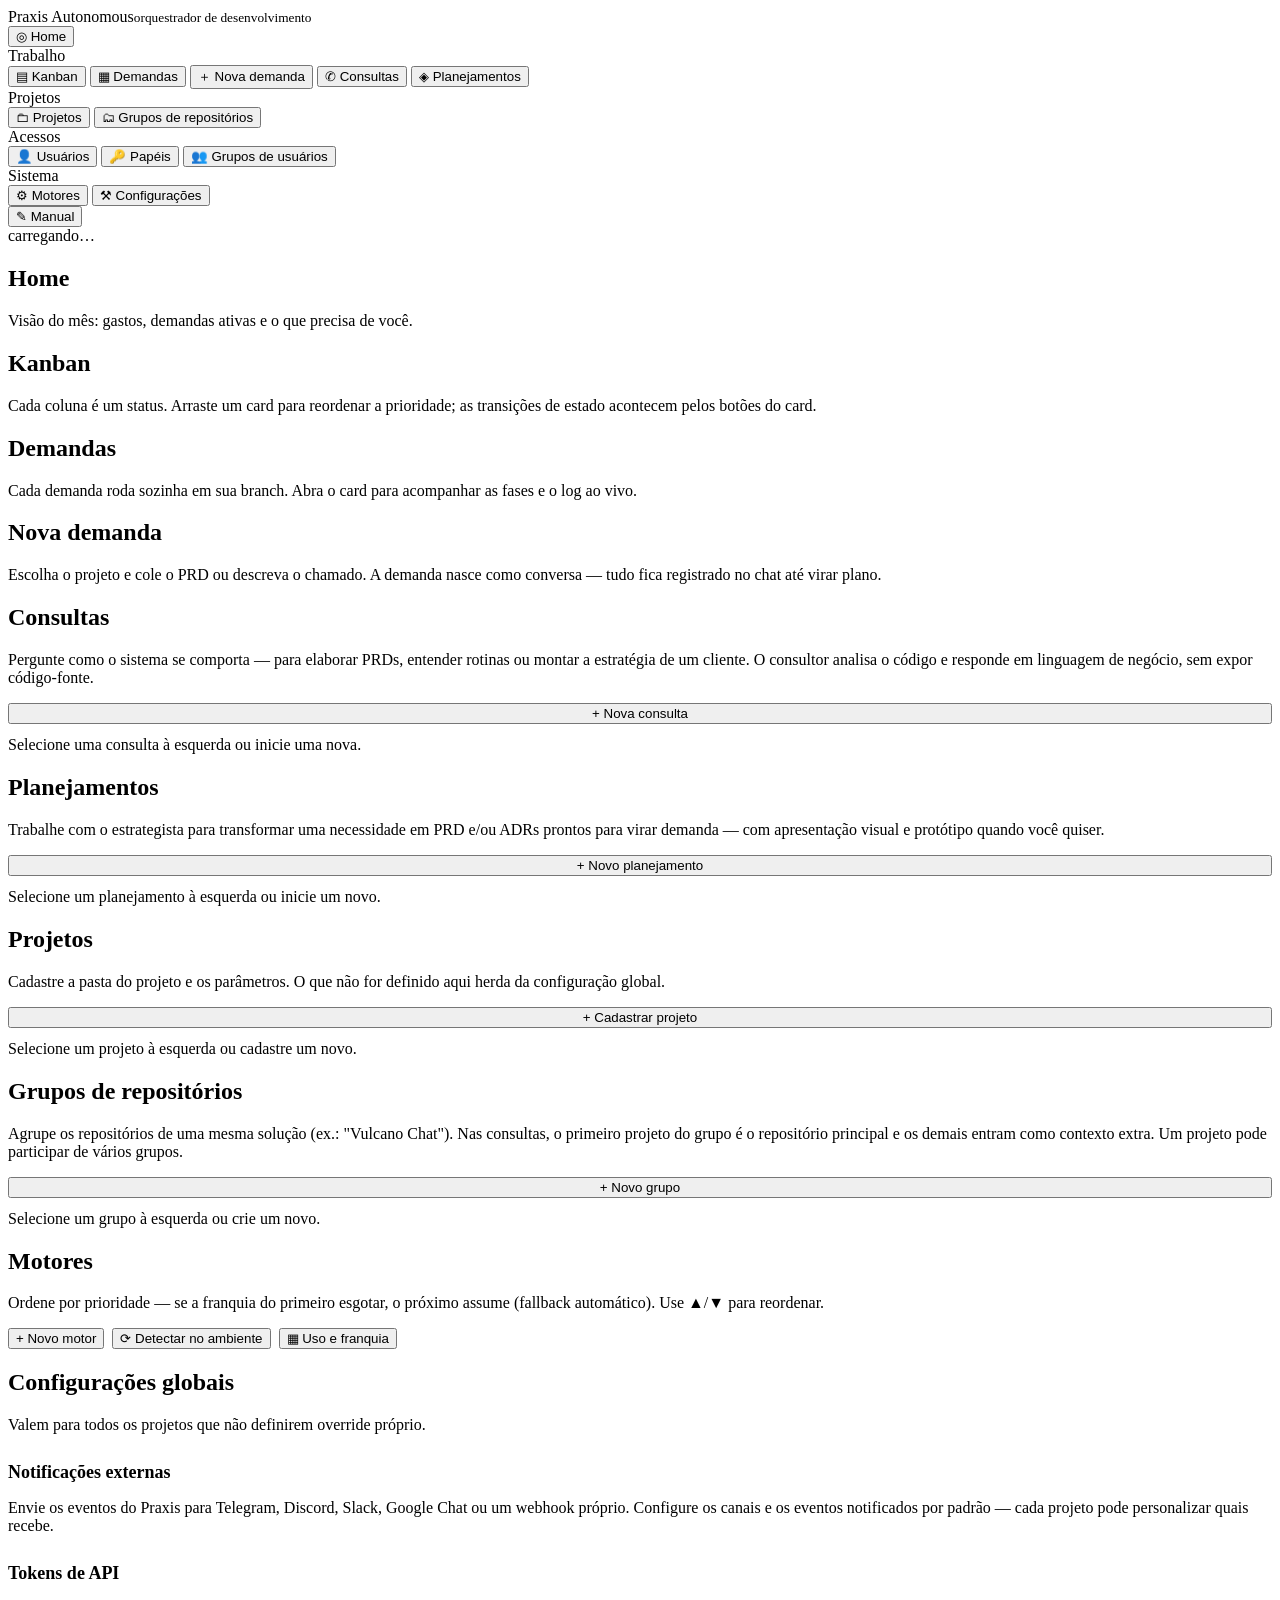
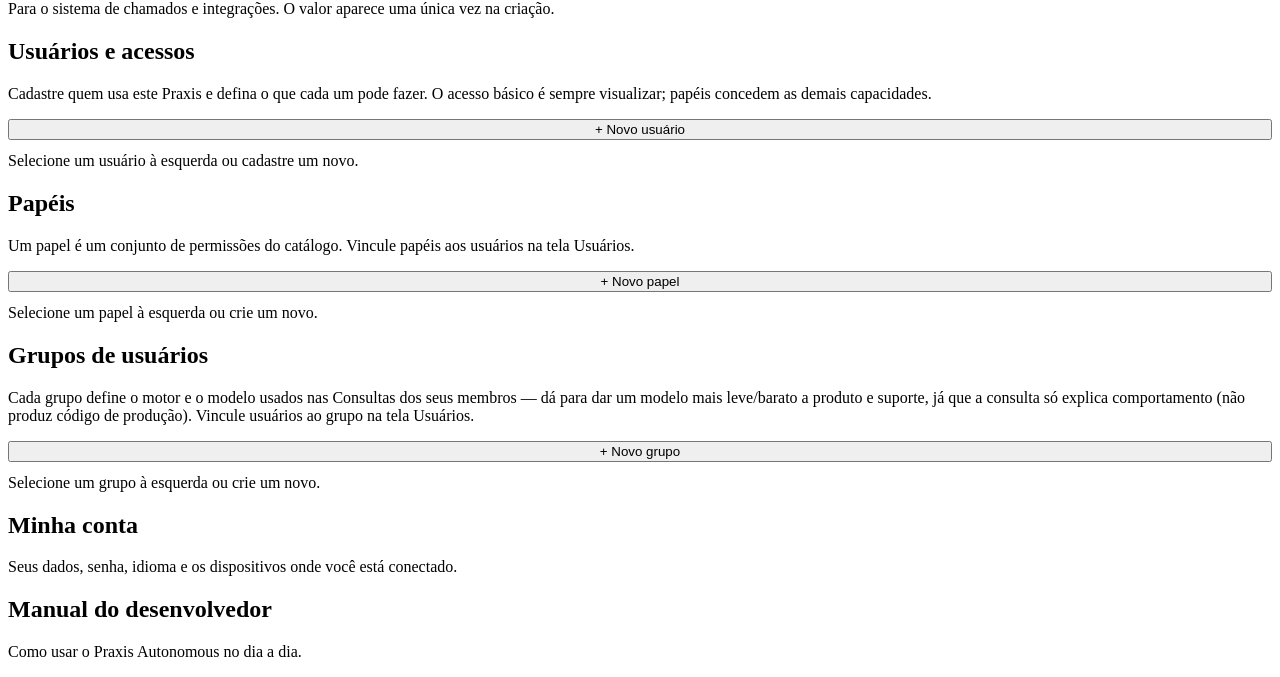
==== commit a776fac5: "M1.F2.E4: tela "Minha conta" com senha, idioma e sessões ativas Nova view conta (acessível pelo nome" ====
--- a/web/index.html
+++ b/web/index.html
@@ -226,6 +226,13 @@
       </div>
     </section>
 
+    <!-- ======================= MINHA CONTA ======================= -->
+    <section class="view" id="view-conta">
+      <h1 class="page" data-i18n="view.conta.titulo">Minha conta</h1>
+      <p class="sub" data-i18n="view.conta.sub">Seus dados, senha, idioma e os dispositivos onde você está conectado.</p>
+      <div id="painel-conta"></div>
+    </section>
+
     <!-- ======================= MANUAL ======================= -->
     <section class="view" id="view-manual">
       <h1 class="page" data-i18n="view.manual.titulo">Manual do desenvolvedor</h1>
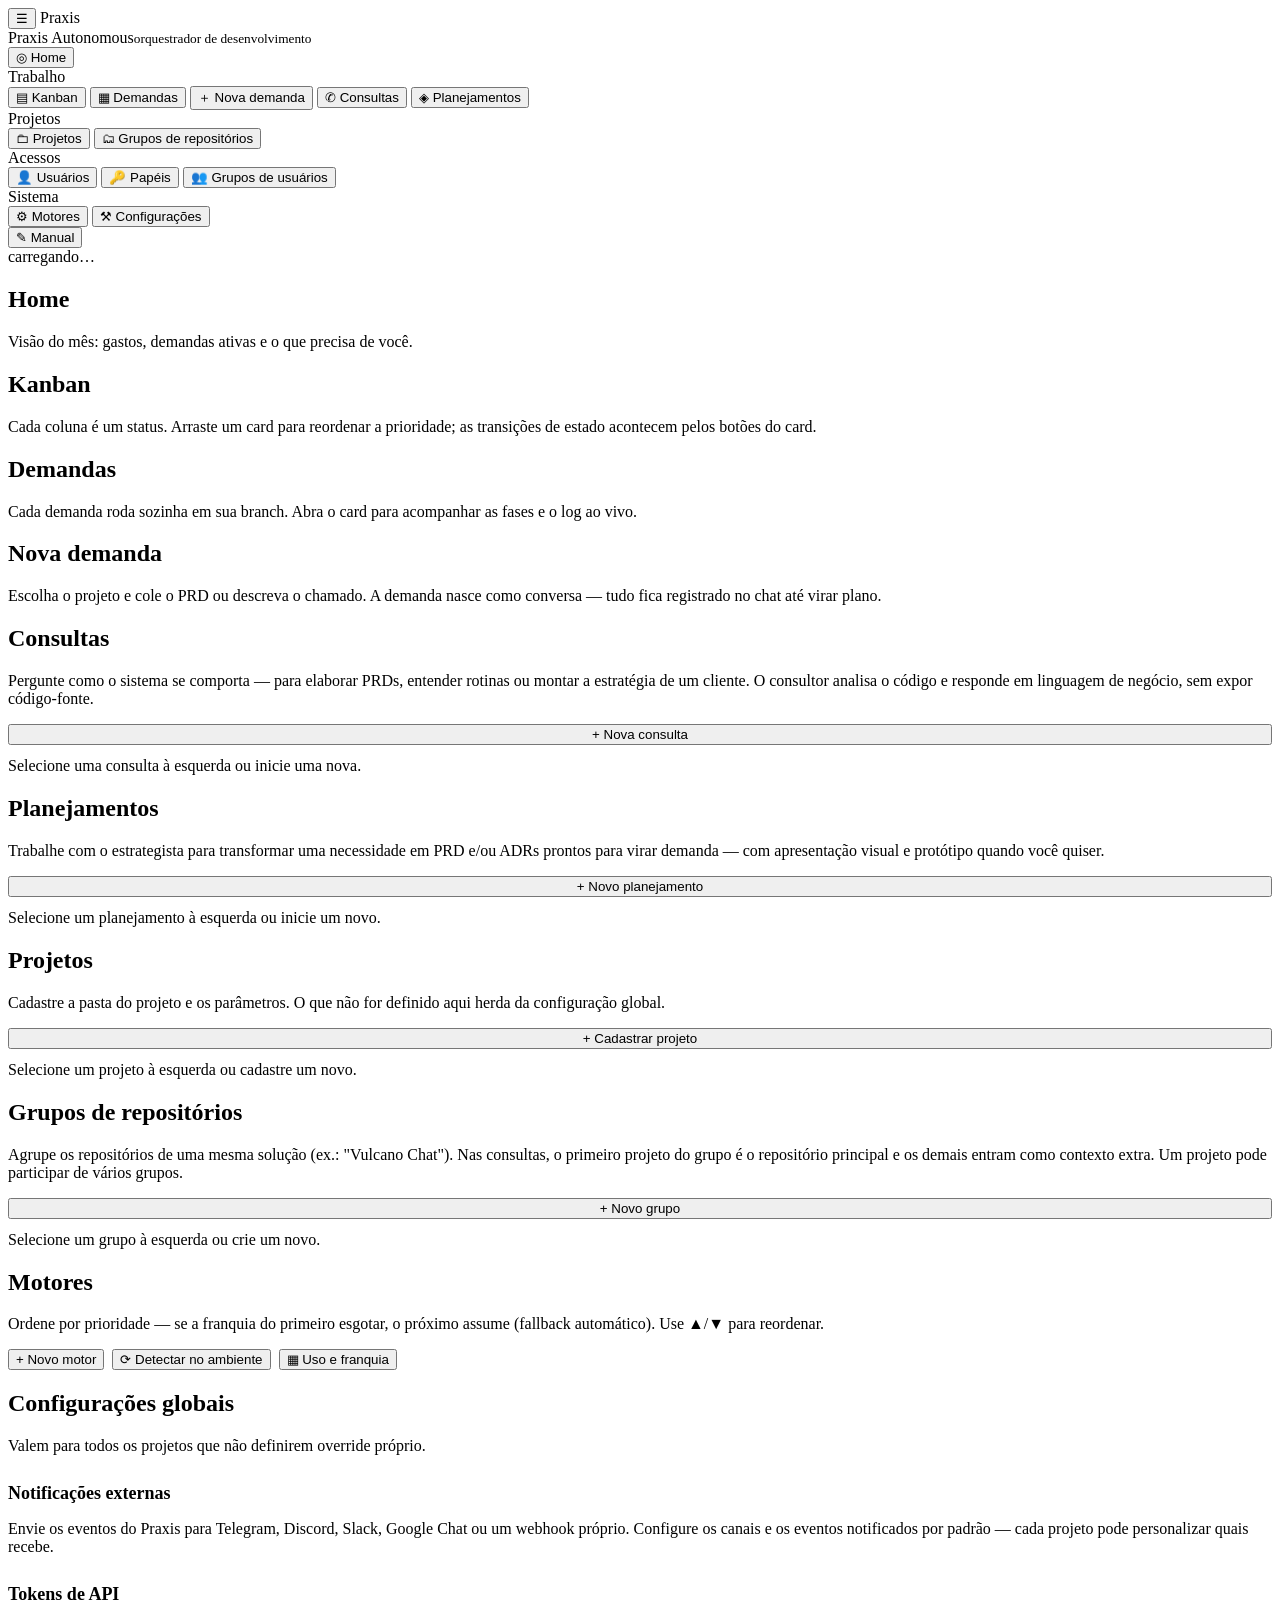
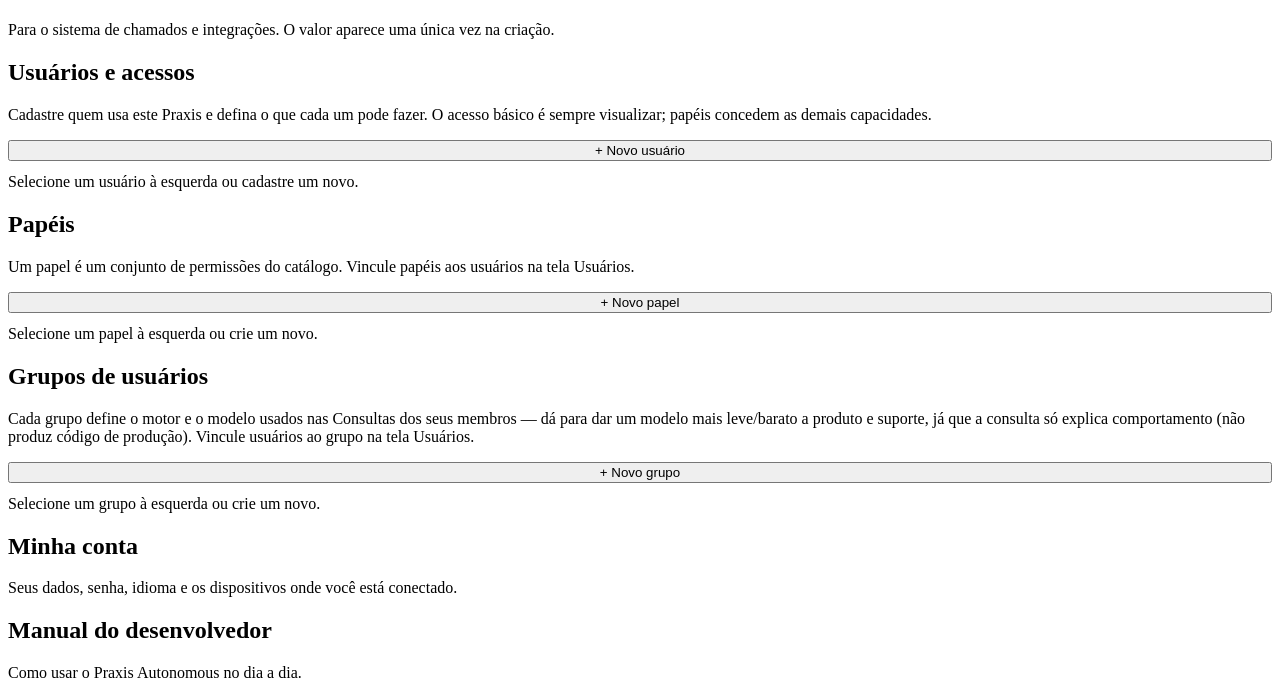
==== commit 02dc06f4: "M3.F2.E1: shell no celular — gaveta do menu, barra superior e áreas seguras Abaixo de 768px a sideba" ====
--- a/web/index.html
+++ b/web/index.html
@@ -2,11 +2,29 @@
 <html lang="pt-BR">
 <head>
 <meta charset="UTF-8">
-<meta name="viewport" content="width=device-width, initial-scale=1.0">
+<meta name="viewport" content="width=device-width, initial-scale=1.0, viewport-fit=cover">
 <title>Praxis Autonomous</title>
+<!-- PWA (M3): instalável, com ícone e cor de tema; o service worker é
+     registrado pelo app.js. -->
+<link rel="manifest" href="/manifest.webmanifest">
+<meta name="theme-color" content="#1a1a19">
+<meta name="application-name" content="Praxis">
+<meta name="apple-mobile-web-app-capable" content="yes">
+<meta name="apple-mobile-web-app-status-bar-style" content="black-translucent">
+<meta name="apple-mobile-web-app-title" content="Praxis">
+<link rel="apple-touch-icon" href="/icons/apple-touch-icon.png">
+<link rel="icon" type="image/png" sizes="192x192" href="/icons/icon-192.png">
 <link rel="stylesheet" href="/app.css">
 </head>
 <body>
+<!-- Barra superior (só no celular, M3): abre a gaveta do menu, mostra a tela
+     atual e, nas telas de duas colunas, volta do painel para a lista. -->
+<header class="topbar" id="topbar">
+  <button class="topbar-btn" id="btn-menu" type="button" aria-label="Menu" data-i18n-title="nav.menu">☰</button>
+  <button class="topbar-btn" id="btn-voltar" type="button" aria-label="Voltar" data-i18n-title="nav.voltar" hidden>←</button>
+  <span class="topbar-titulo" id="topbar-titulo">Praxis</span>
+</header>
+<div class="sidebar-backdrop" id="sidebar-backdrop"></div>
 <div class="app">
 
   <!-- ======================= SIDEBAR ======================= -->
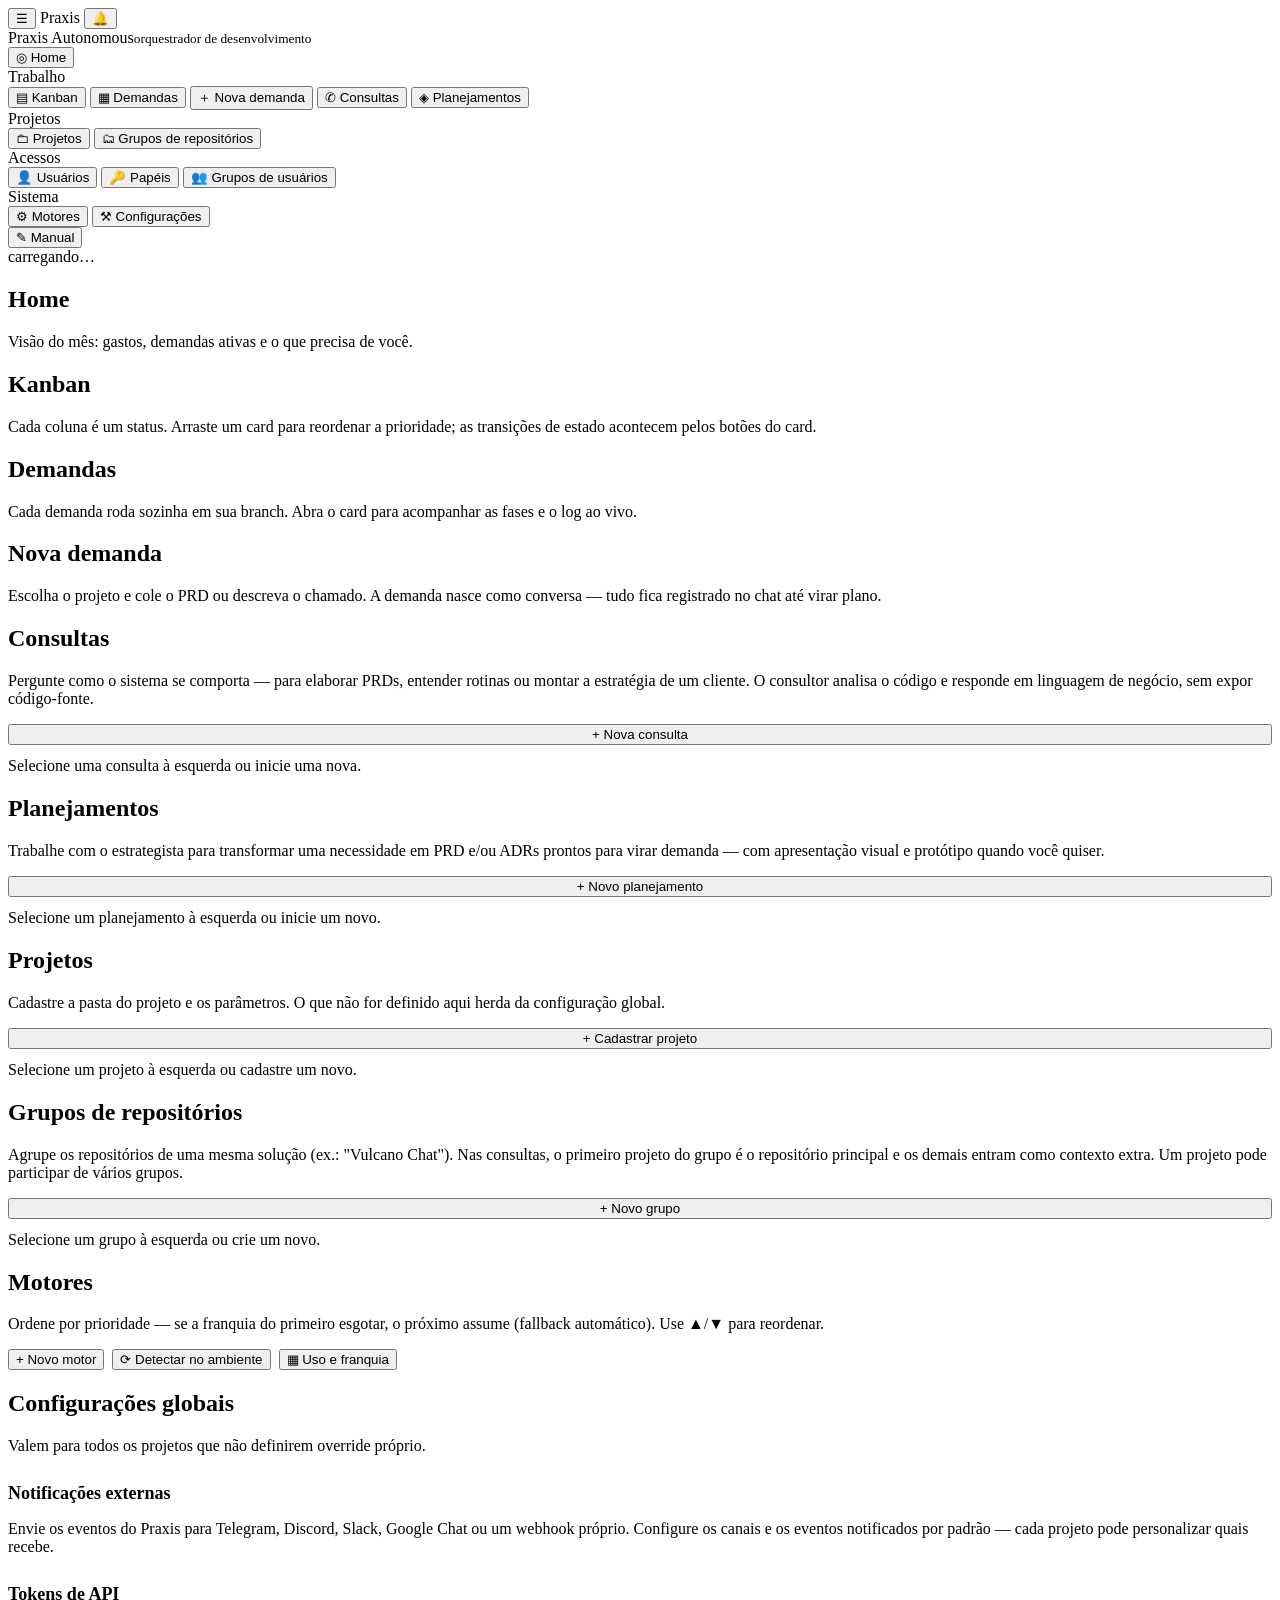
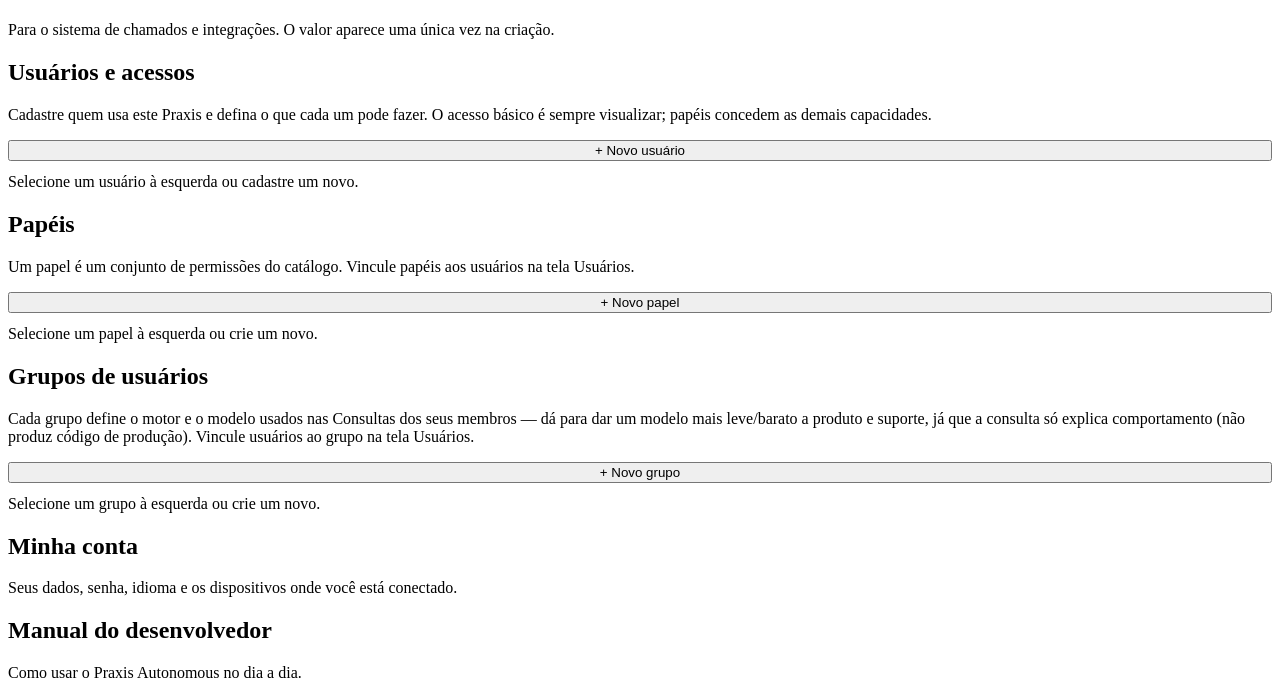
==== commit e0c48264: "M4.F5.E2: sino com badge, painel de notificações, toast e stream no boot Ao entrar na app o frontend" ====
--- a/web/index.html
+++ b/web/index.html
@@ -23,6 +23,7 @@
   <button class="topbar-btn" id="btn-menu" type="button" aria-label="Menu" data-i18n-title="nav.menu">☰</button>
   <button class="topbar-btn" id="btn-voltar" type="button" aria-label="Voltar" data-i18n-title="nav.voltar" hidden>←</button>
   <span class="topbar-titulo" id="topbar-titulo">Praxis</span>
+  <button class="topbar-btn sino-btn" id="btn-sino-topbar" type="button" aria-label="Notificações" data-i18n-title="sino.titulo">🔔<span class="sino-badge" hidden></span></button>
 </header>
 <div class="sidebar-backdrop" id="sidebar-backdrop"></div>
 <div class="app">
